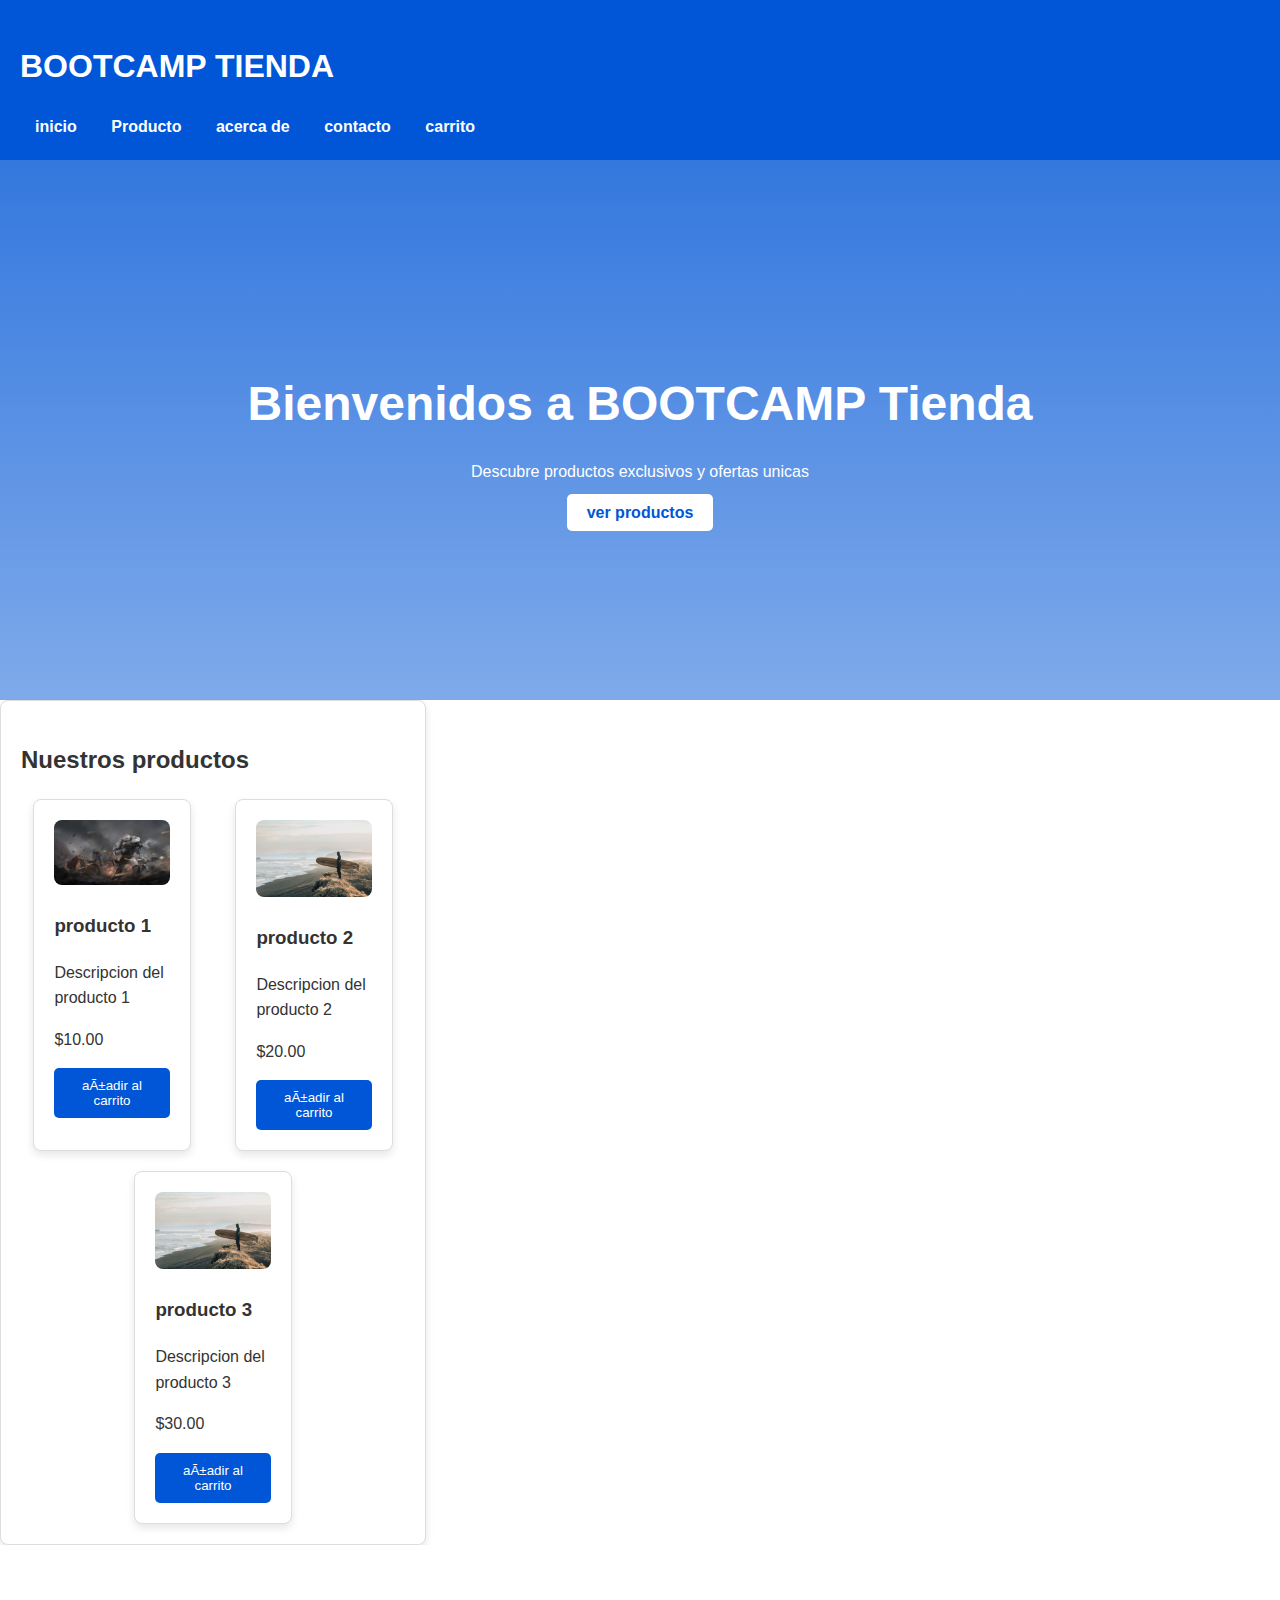
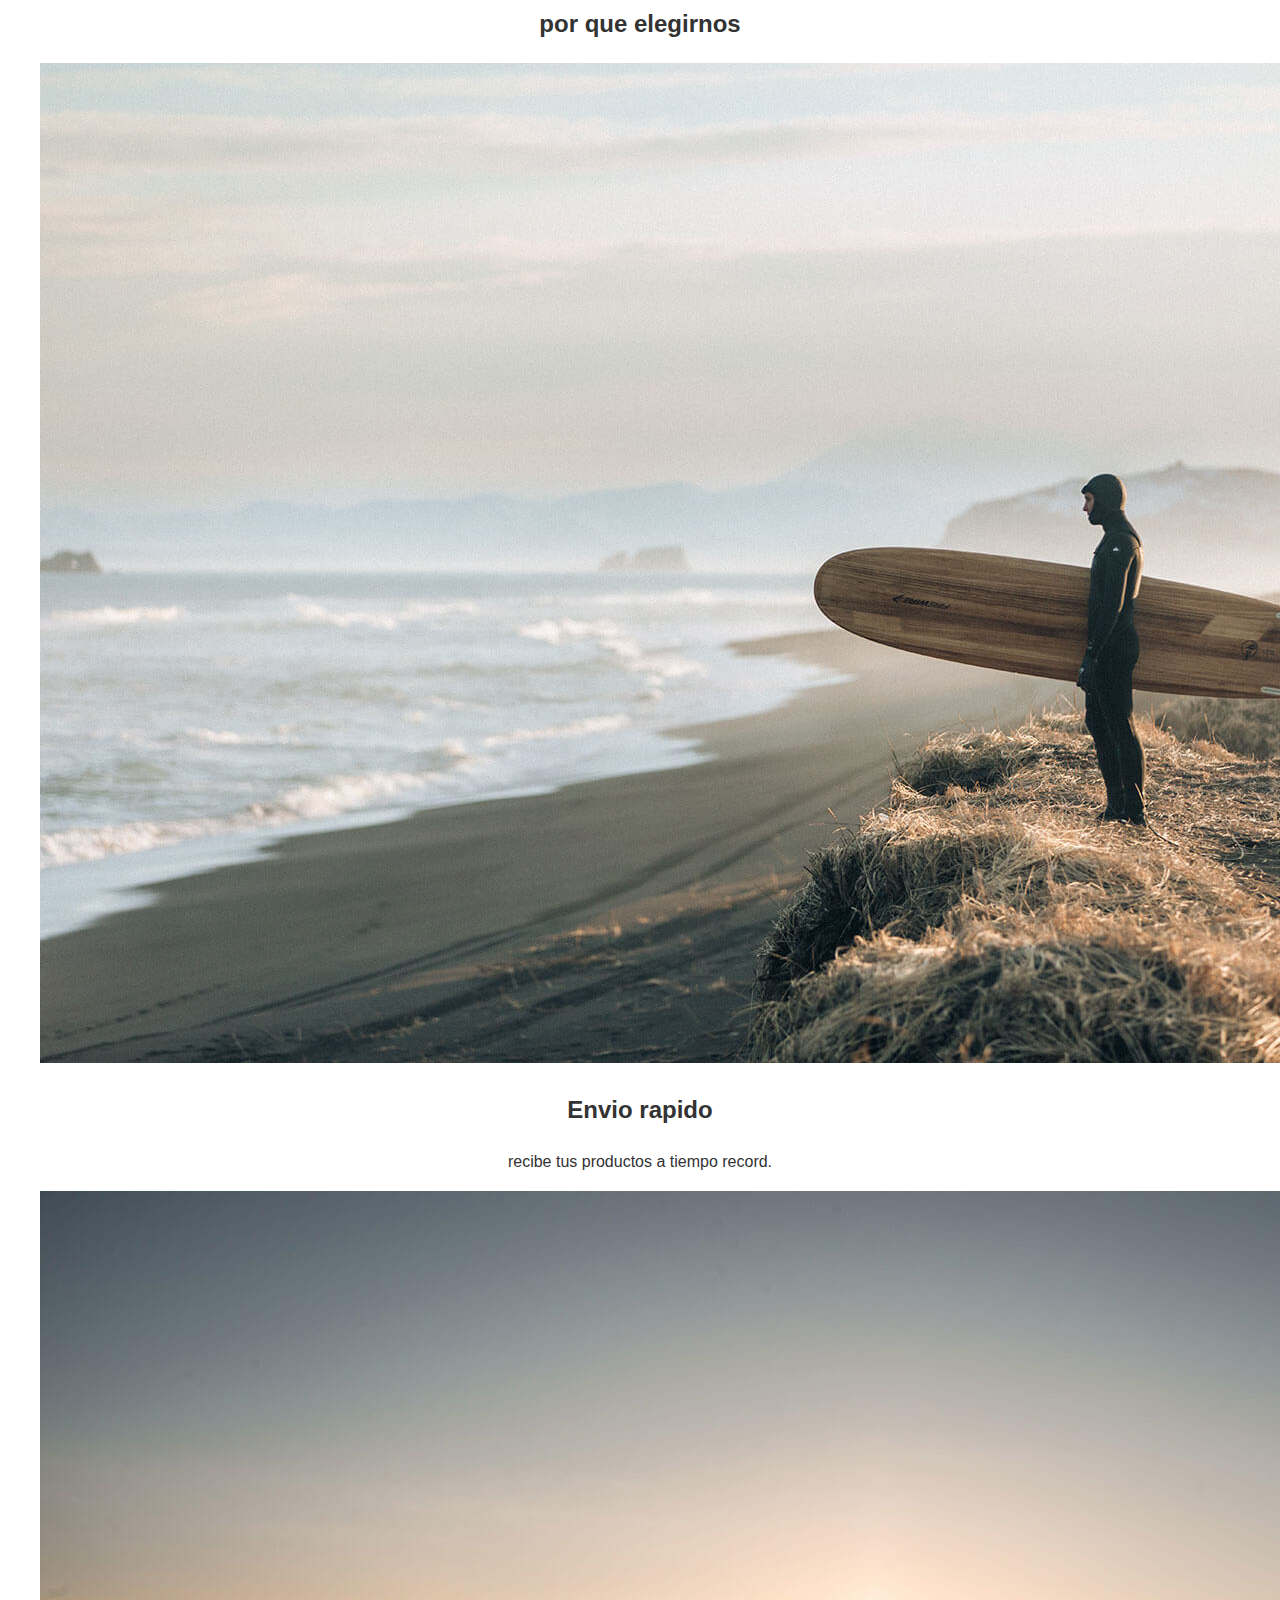
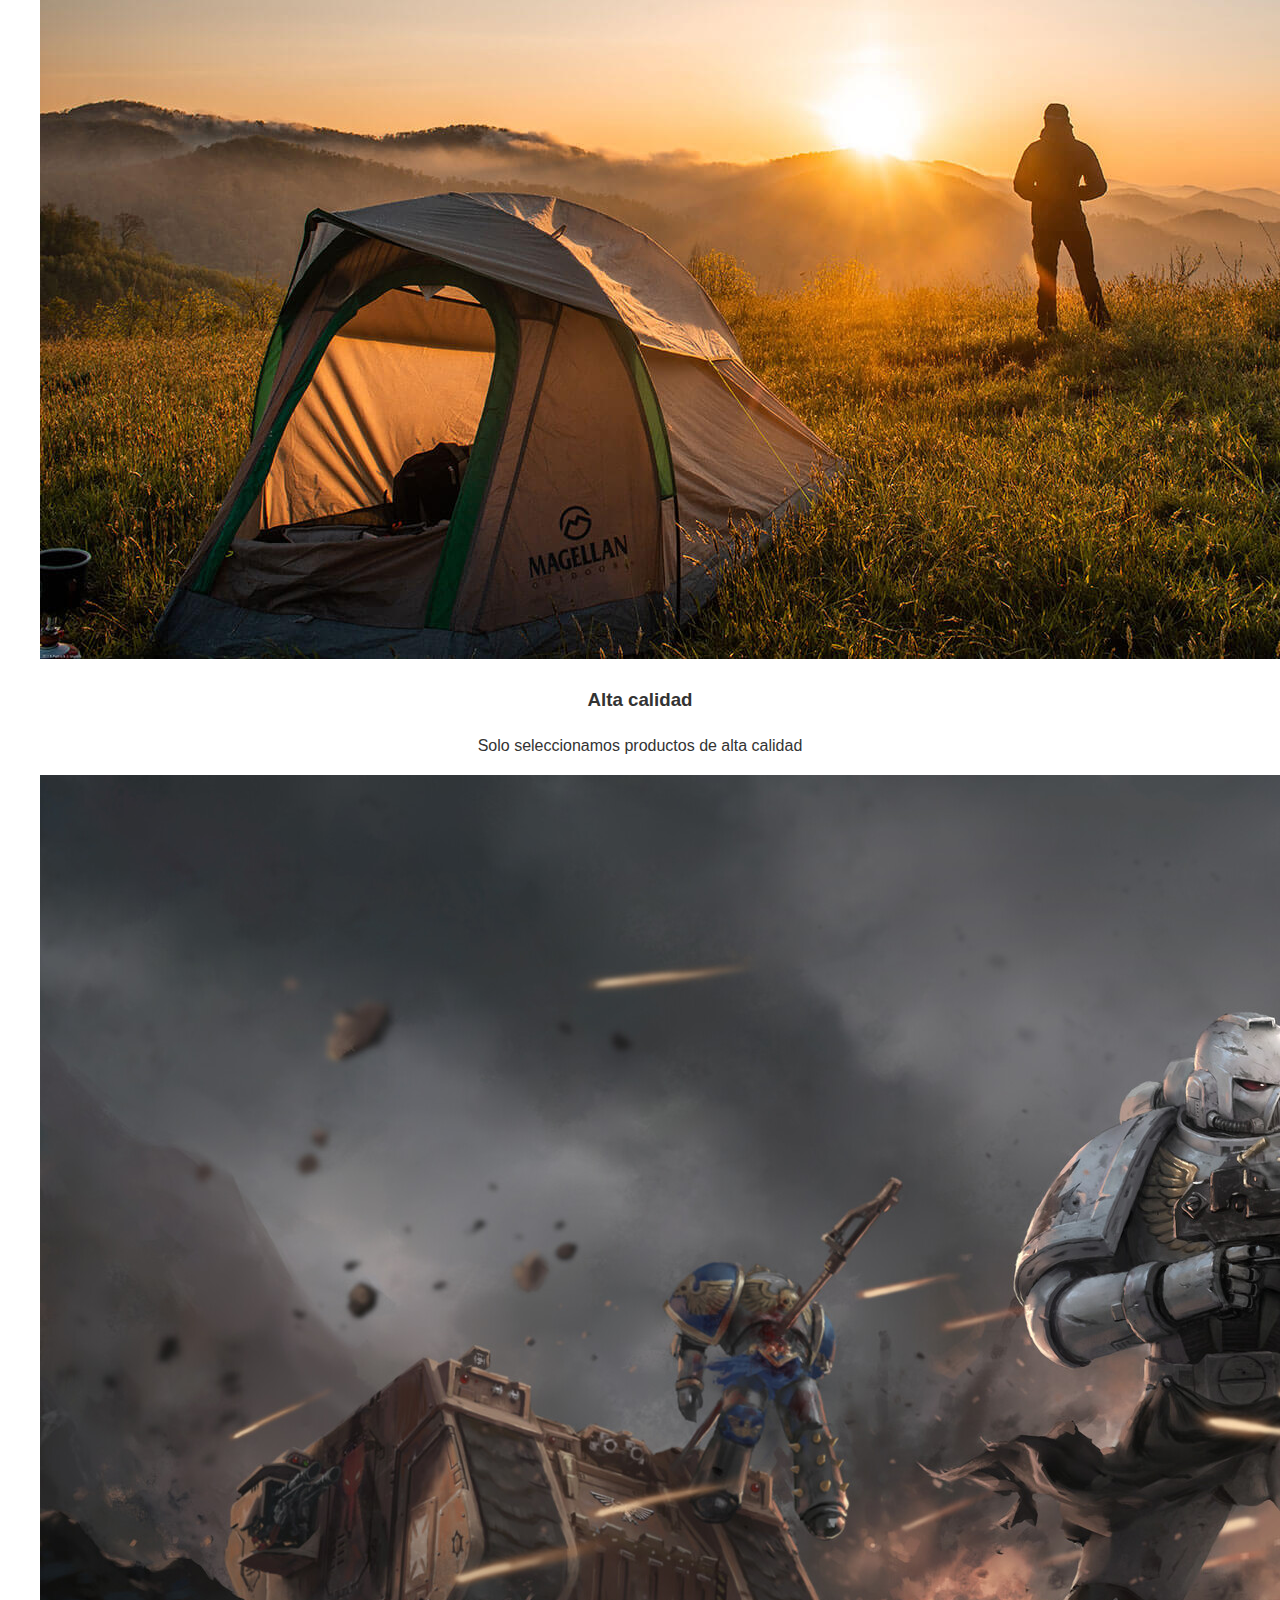
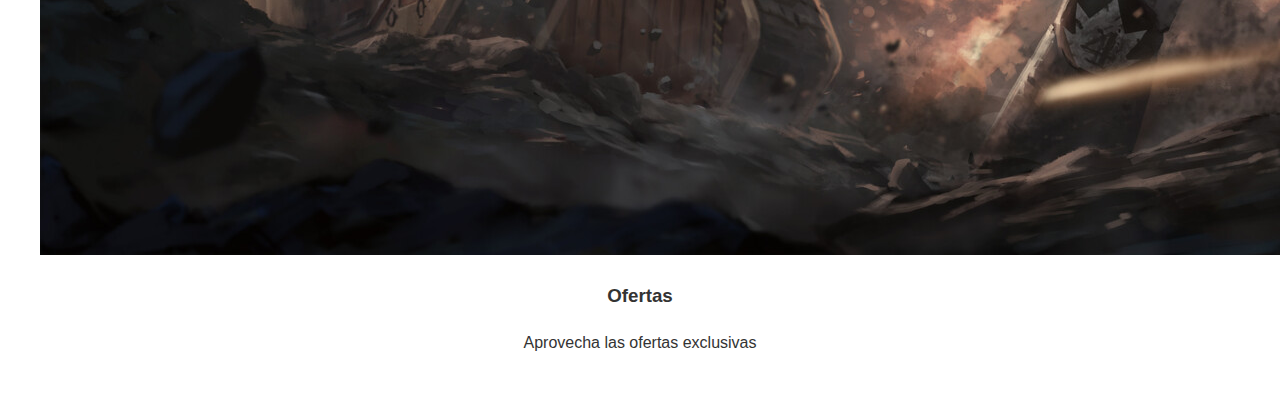
==== index.html @ 717b77e3 "a" ====
<!DOCTYPE html>
<html lang="UFT-8">
<head>
    <meta charset="UFT-8">
    <meta name="viewport" content="width=device-width, inicial-scale=1.0">
    <title>BOOTCAMP TIENDA</title>

    <link rel="stylesheet" href="./assets/css/styles.css">
</head>
<body>
    <header class="header">
        <div class="header-content">
            <h1>BOOTCAMP TIENDA</h1>
                <nav>
                    <a href="index.html">inicio</a>
                    <a href="productos.html">Producto</a>
                    <a href="acercade.html">acerca de</a>
                    <a href="contacto.html">contacto</a>
                    <a href="carrito.html">carrito</a>    
                </nav>
         </div>
    </header>
    
    <section class="hero">
            <div class="hero-content">
                <h1> Bienvenidos a BOOTCAMP Tienda</h1>
                <p>Descubre productos exclusivos y ofertas unicas </p>
                <a href="#productos" class="btn hero-btn">ver productos</a>
            </div>
        <div class="hero-bg"></div>
    </section>
    
    <section class="product" id="productos">
        <h2>Nuestros productos </h2>
        <div class="product-list">
            <div class="product">
                <img src="./assets/img/marine.png" alt="producto 1">
                <h3>producto 1 </h3> 
                <p> Descripcion del producto 1</p>
                <p class="price">$10.00</p>
                <button class="add-to-cart" data-name="producto 1" data-price="10.000">añadir al carrito</button>   
            </div>

            <div class="product">
                <img src="./assets/img/vista-de-playa.jpg" alt="producto 2">
                <h3>producto 2 </h3> 
                <p> Descripcion del producto 2</p>
                <p class="price">$20.00</p>
                <button class="add-to-cart" data-name="producto 2" data-price="20.000">añadir al carrito</button>   
            </div>

            <div class="product">
                <img src="./assets/img/vista-de-playa.jpg" alt="producto 3">
                <h3>producto 3 </h3> 
                <p> Descripcion del producto 3</p>
                <p class="price">$30.00</p>
                <button class="add-to-cart" data-name="producto 3" data-price="30.000">añadir al carrito</button>   
            </div>
        </div>
    </section>
  <section class="features"> 
   <div class="features-list">
      <h2>por que elegirnos</h2>

         <div class="features-list">
              <img src="./assets/img/vista-de-playa.jpg"alt= "envio rapido">
              <h2>Envio rapido</h2>
              <p>recibe tus productos a tiempo record.</p>
        </div>

        <div class="features-list">
            <img src="./assets/img/acampando.jpg"alt= "Alta calidad">
            <h3>Alta calidad</h3>
            <p>Solo seleccionamos productos de alta calidad</p>
      </div>

      <div class="features-list">
        <img src="./assets/img/marine.png"alt= "ofertas">
        <h3>Ofertas</h3>
        <p>Aprovecha las ofertas exclusivas</p>
     </div>
   </div>
  </section>
  <script src="./assets/js/script.js"></script>
</body>
</html>
---- assets/css/styles.css ----
body {
    font-family: Arial, sans-serif;
    line-height: 1.6;
    margin: 0;
    padding: 0;
    color: #333;
  }
 
  header {
    background: #0056d6;
    color: #fff;
    padding: 20px;
    display: flex;
    justify-content: space-between;
    align-items: center;
  }
 
  header nav a {
    color: white;
    text-decoration: none;
    margin: 0 15px;
    font-weight: bold;
  }
 
  header nav a:hover {
    text-decoration: underline;
  }
 
  /* Hero Section */
  .hero {
    position: relative;
    text-align: center;
    color: white;
    height: 60vh;
    display: flex;
    align-items: center;
    justify-content: center;
    background: linear-gradient(to bottom, rgba(0, 86, 214, 0.8), rgba(0, 86, 214, 0.5)), url('hero-bg.jpg');
    background-size: cover;
    background-position: center;
  }
 
  .hero-content {
    z-index: 2;
  }
 
  .hero h1 {
    font-size: 3rem;
    margin-bottom: 10px;
  }
 
  .hero-btn {
    background: white;
    color: #0056d6;
    padding: 10px 20px;
    text-decoration: none;
    font-weight: bold;
    border-radius: 5px;
    transition: 0.3s ease;
  }
 
  .hero-btn:hover {
    background: #003c99;
    color: white;
  }
 
  /* Products Section */
  .products {
    background: #f9f9f9;
    padding: 40px;
    text-align: center;
  }
 
  .product-list {
    display: flex;
    justify-content: space-around;
    gap: 20px;
    flex-wrap: wrap;
  }
 
  .product {
    background: white;
    padding: 20px;
    border: 1px solid #ddd;
    border-radius: 8px;
    box-shadow: 0 4px 8px rgba(0, 0, 0, 0.1);
    width: 30%;
  }
 
  .product img {
    width: 100%;
    border-radius: 8px;
  }
 
  .product button {
    background: #0056d6;
    color: white;
    border: none;
    padding: 10px 15px;
    border-radius: 5px;
    cursor: pointer;
    transition: 0.3s ease;
  }
 
  .product button:hover {
    background: #003c99;
  }
 
  /* Features Section */
  .features {
    padding: 40px;
    background: #fff;
    text-align: center;
  }
 
  .feature-list {
    display: flex;
    justify-content: space-around;
    gap: 20px;
  }
 
  .feature {
    flex: 1;
    text-align: center;
    padding: 20px;
  }
 
  .feature img {
    width: 80px;
    height: 80px;
    margin-bottom: 10px;
  }
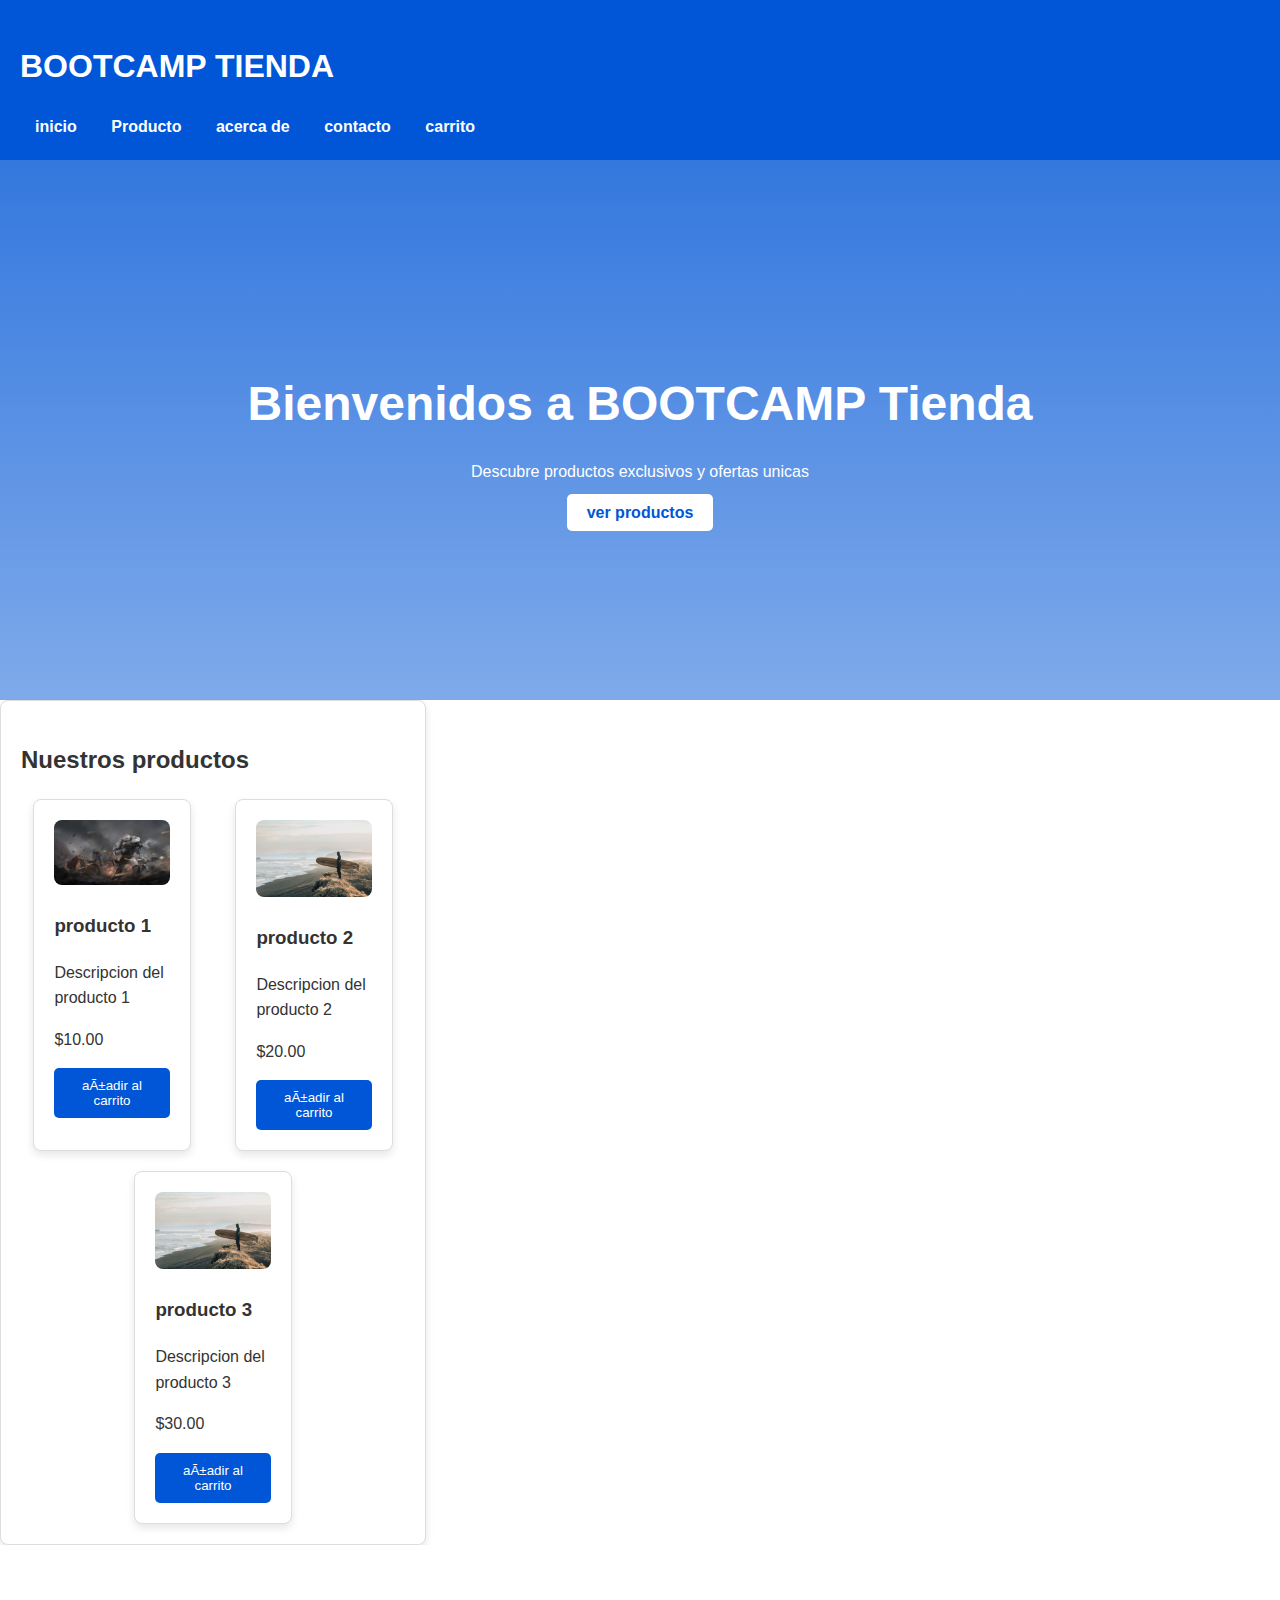
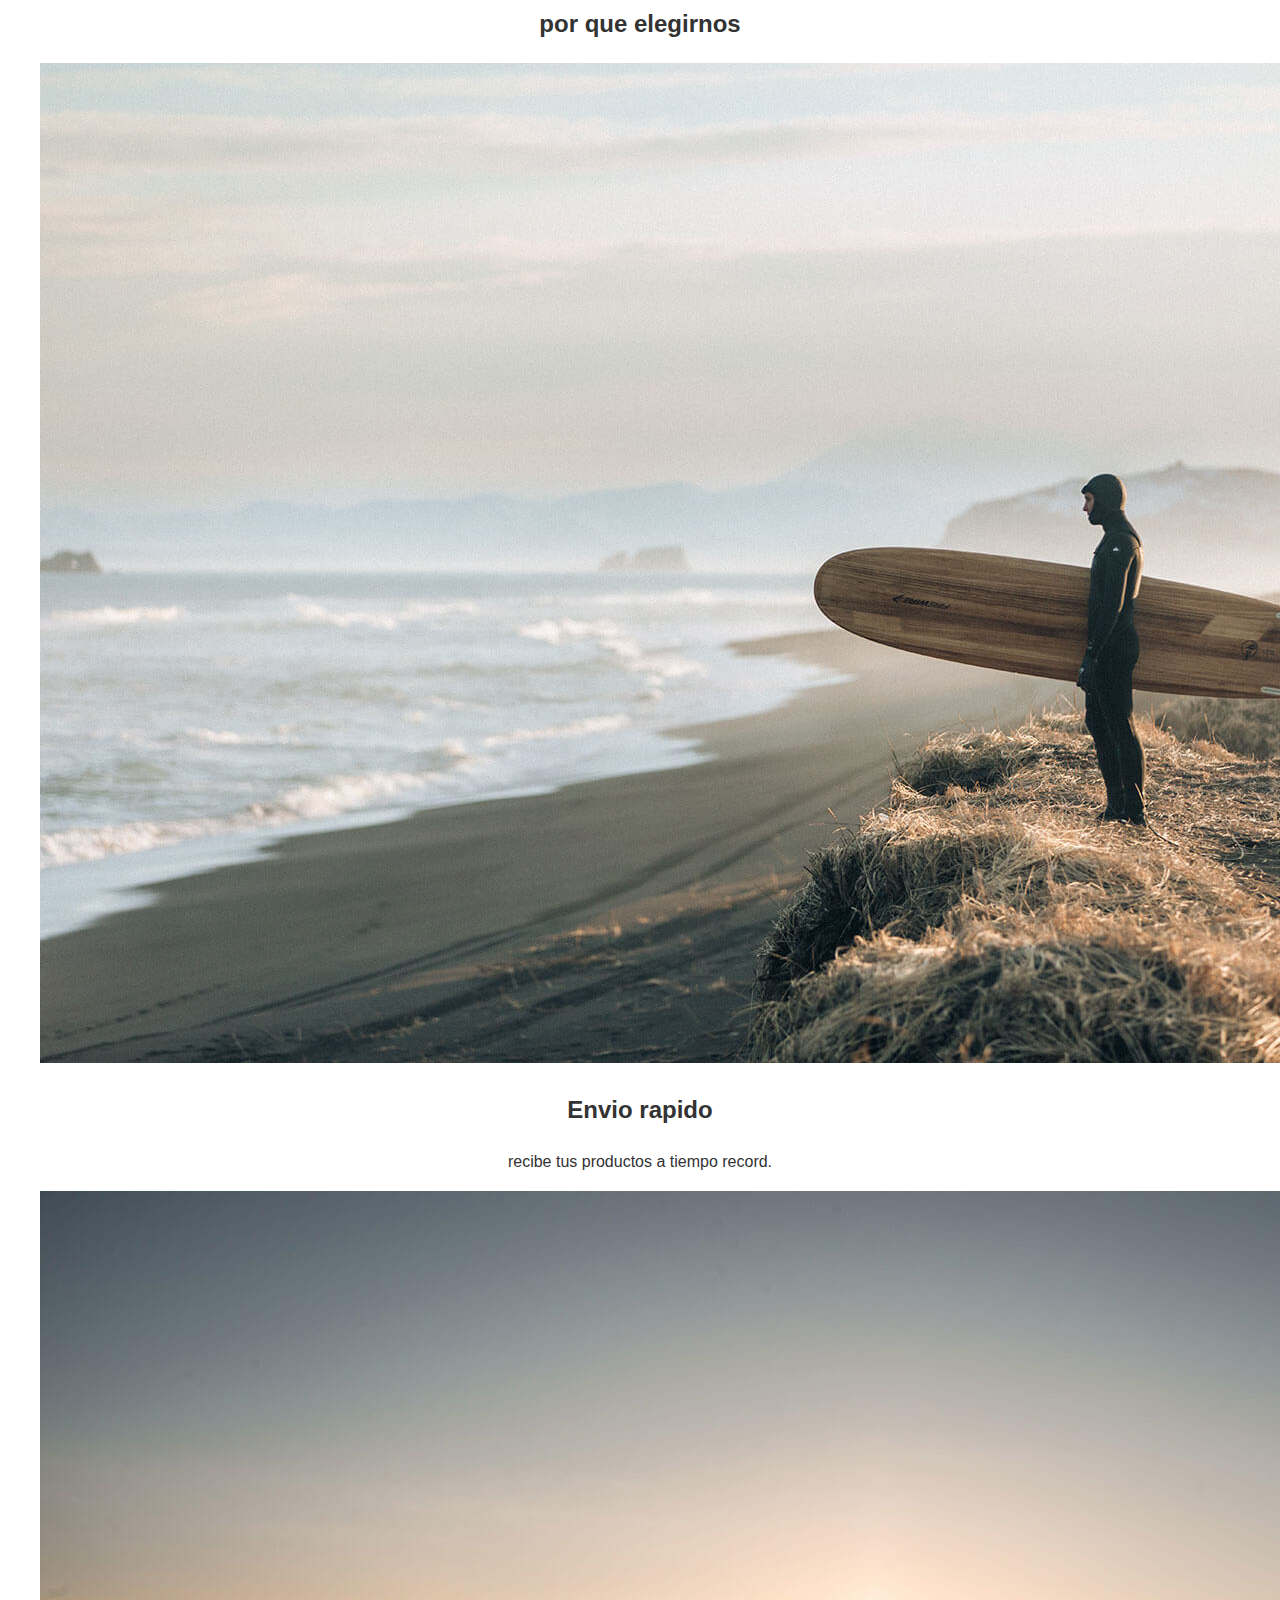
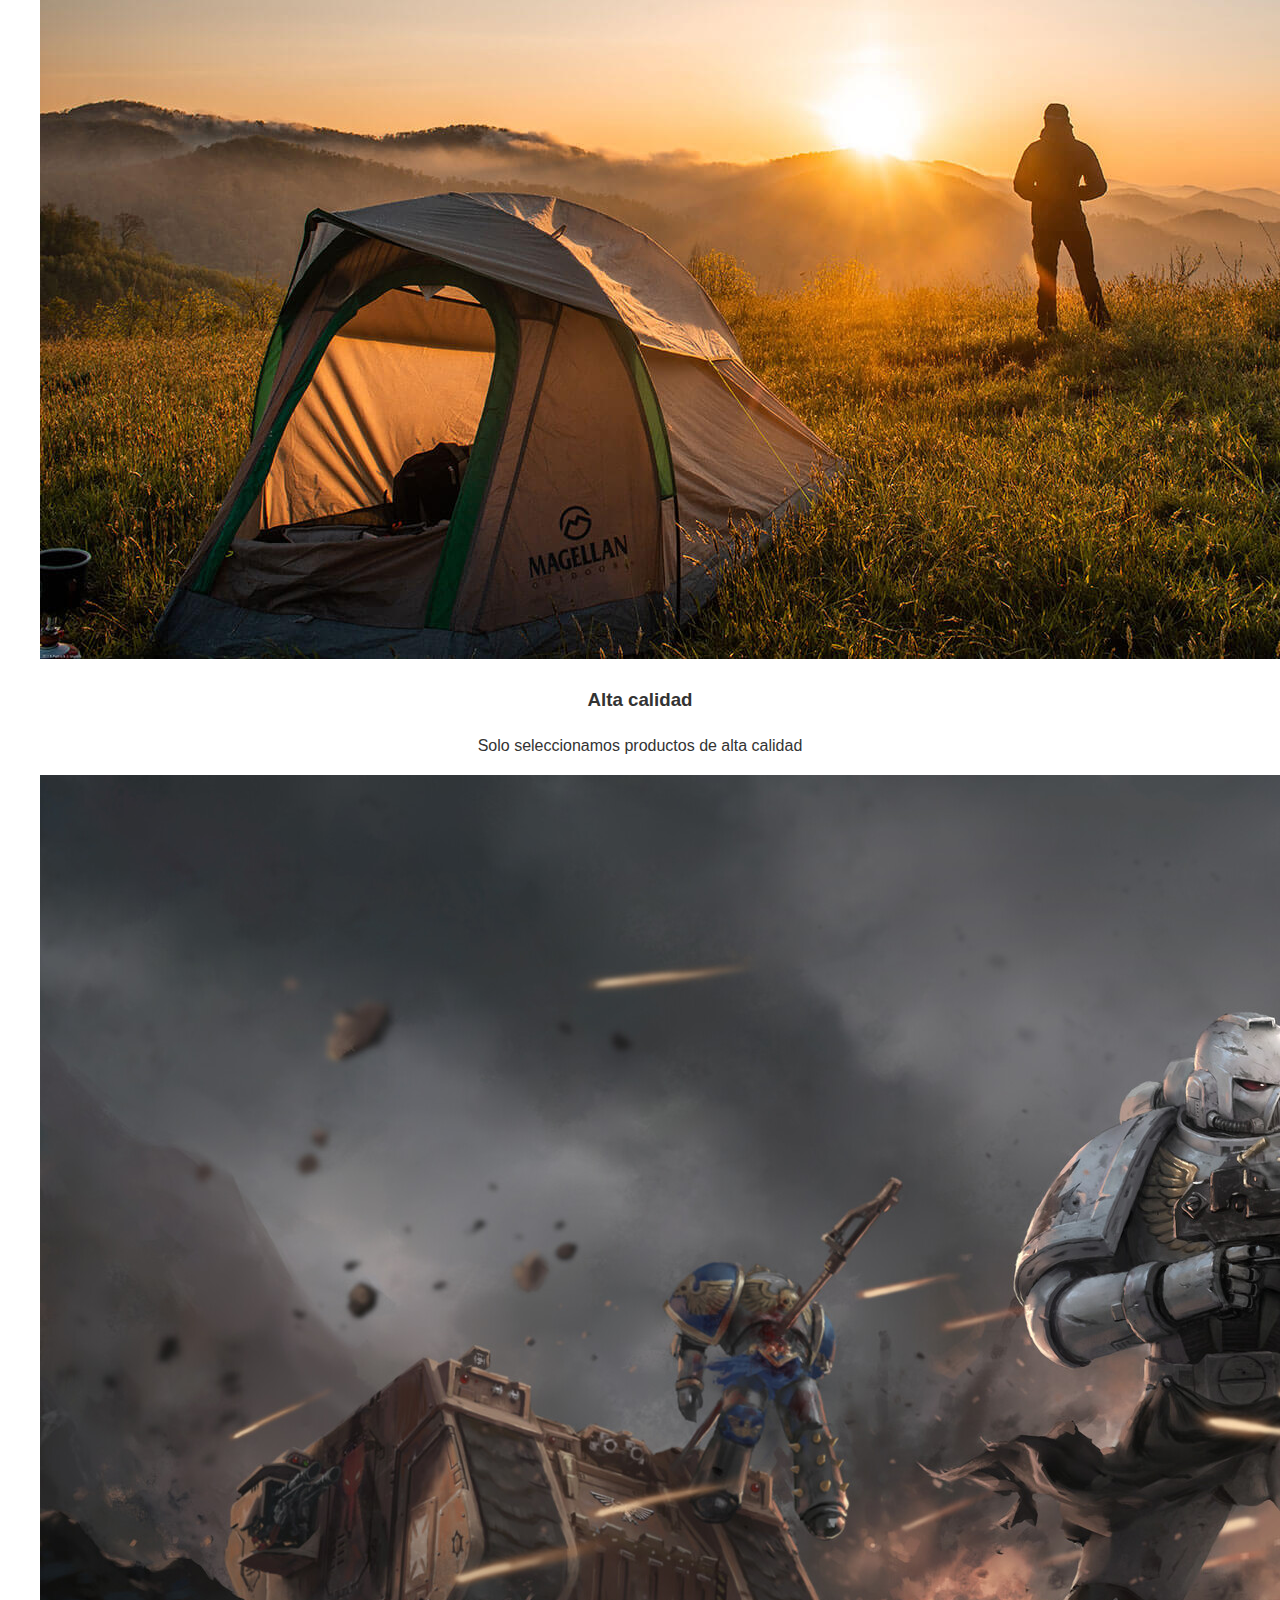
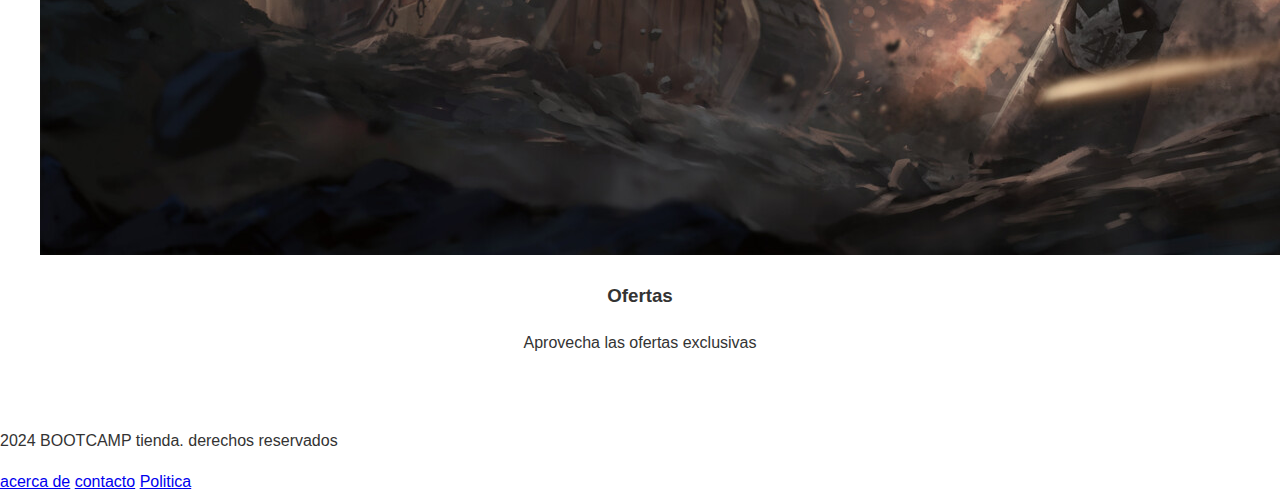
==== commit e3209232: "footer" ====
--- a/index.html
+++ b/index.html
@@ -81,6 +81,18 @@
      </div>
    </div>
   </section>
+  <footer class="footer">
+    <p>2024 BOOTCAMP tienda. derechos reservados</p>
+    <div class="footer-links">
+    <a href="acerca.html"> acerca de</a>
+    <a href="contacto"> contacto</a>
+    <a href="politica"> Politica</a>
+
+    </div>
+    </footer>
+
+
+
   <script src="./assets/js/script.js"></script>
 </body>
 </html>
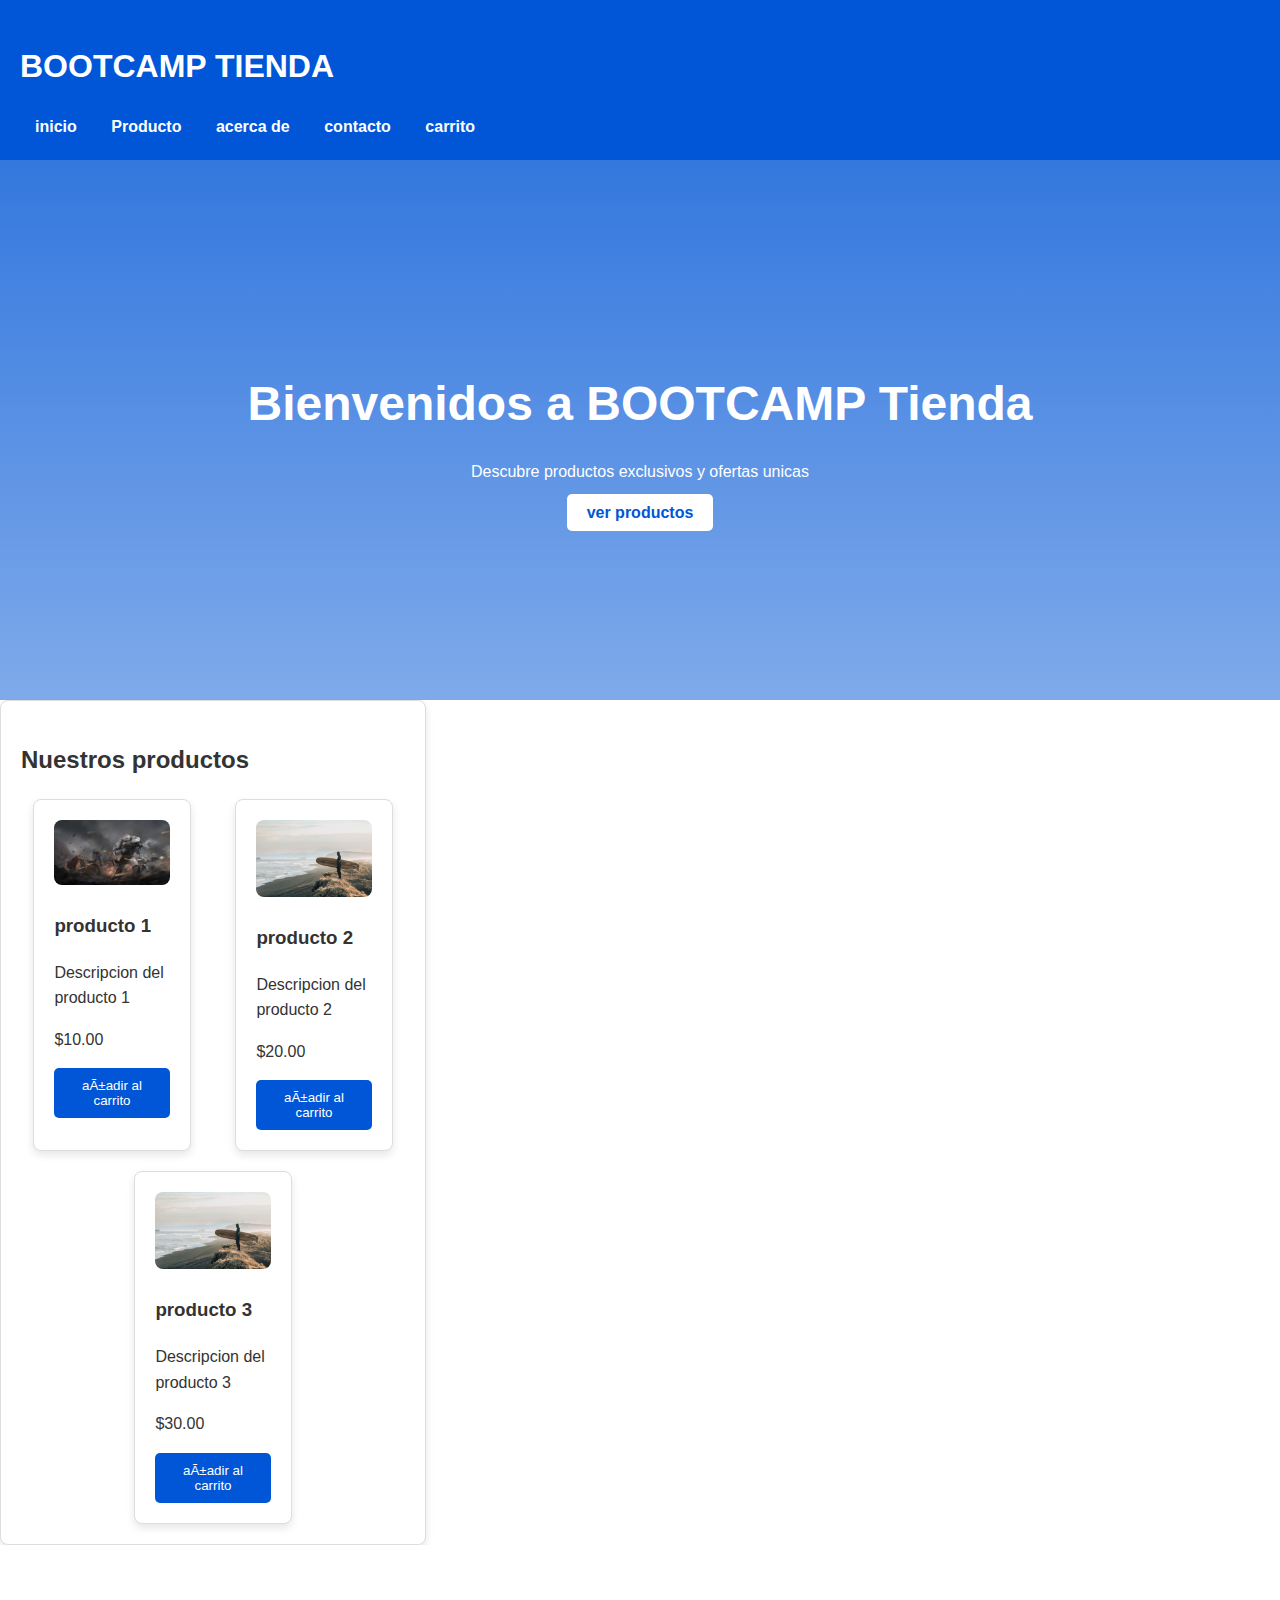
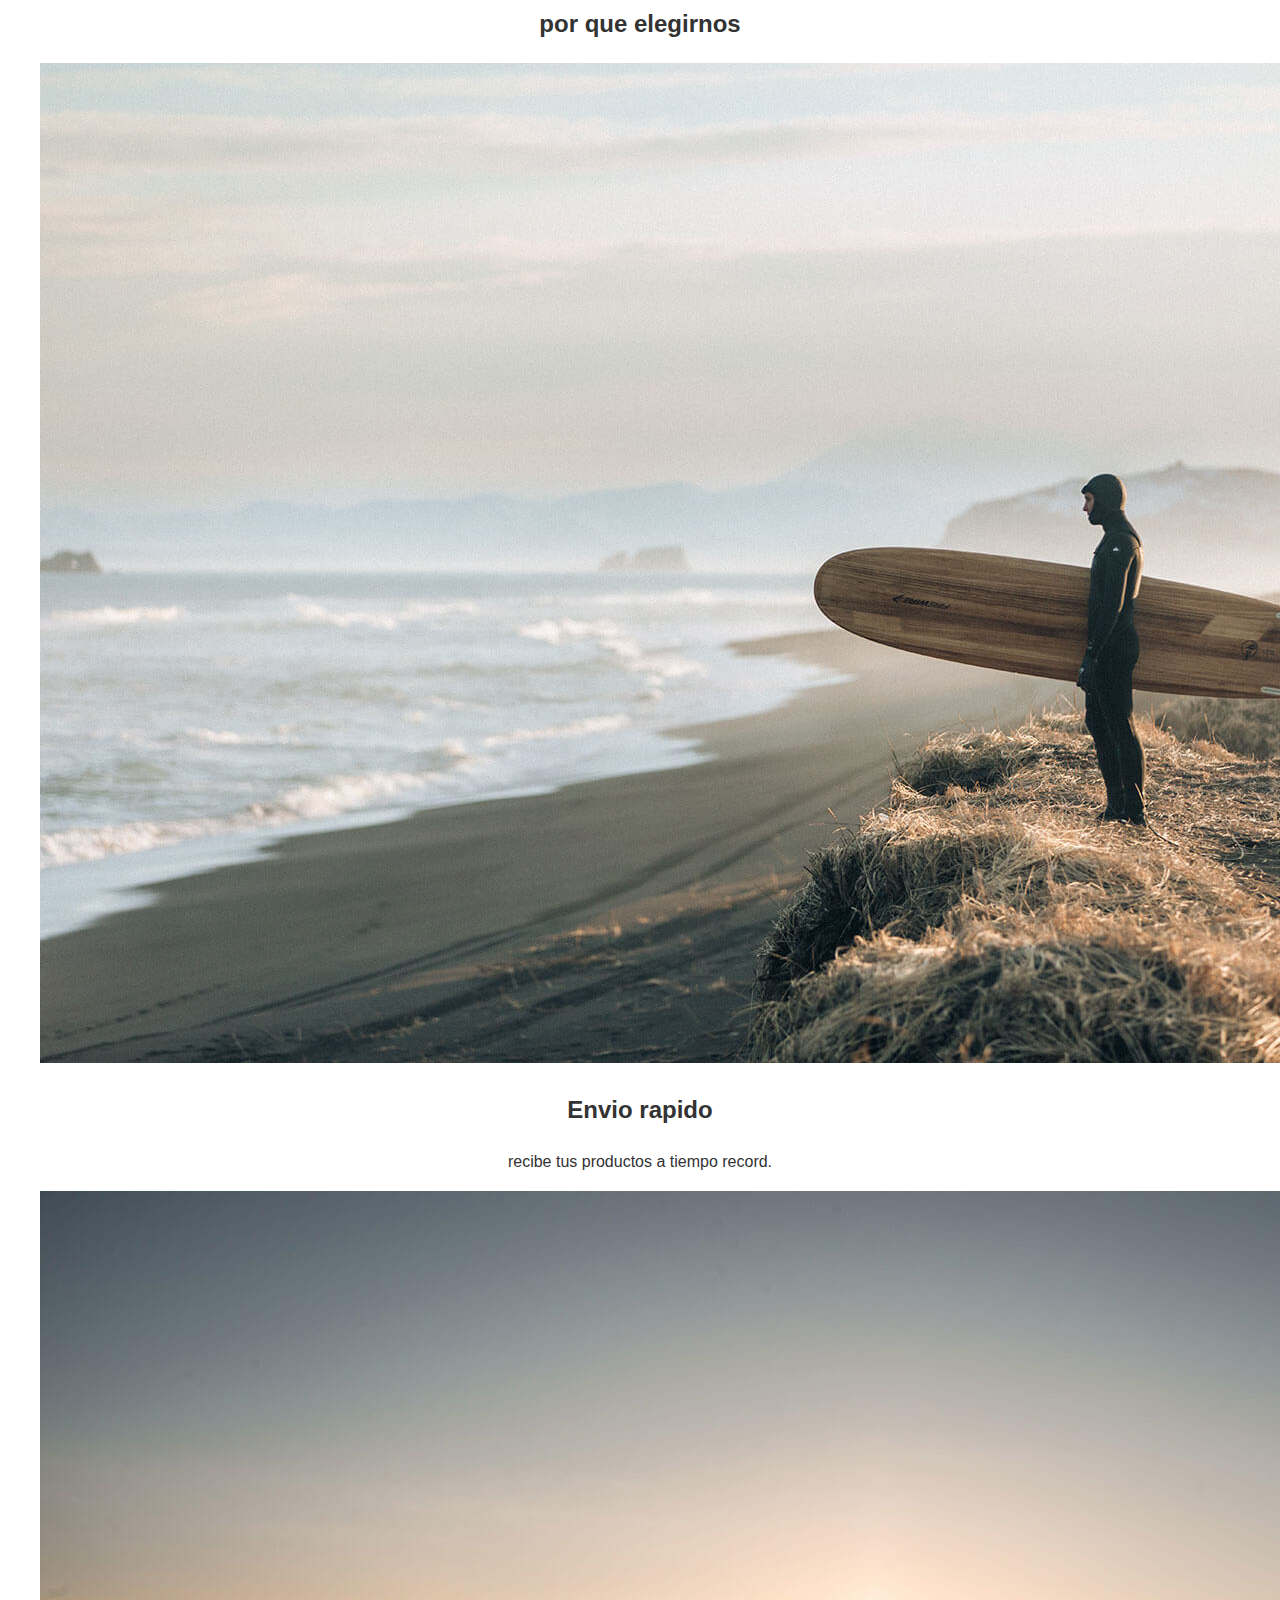
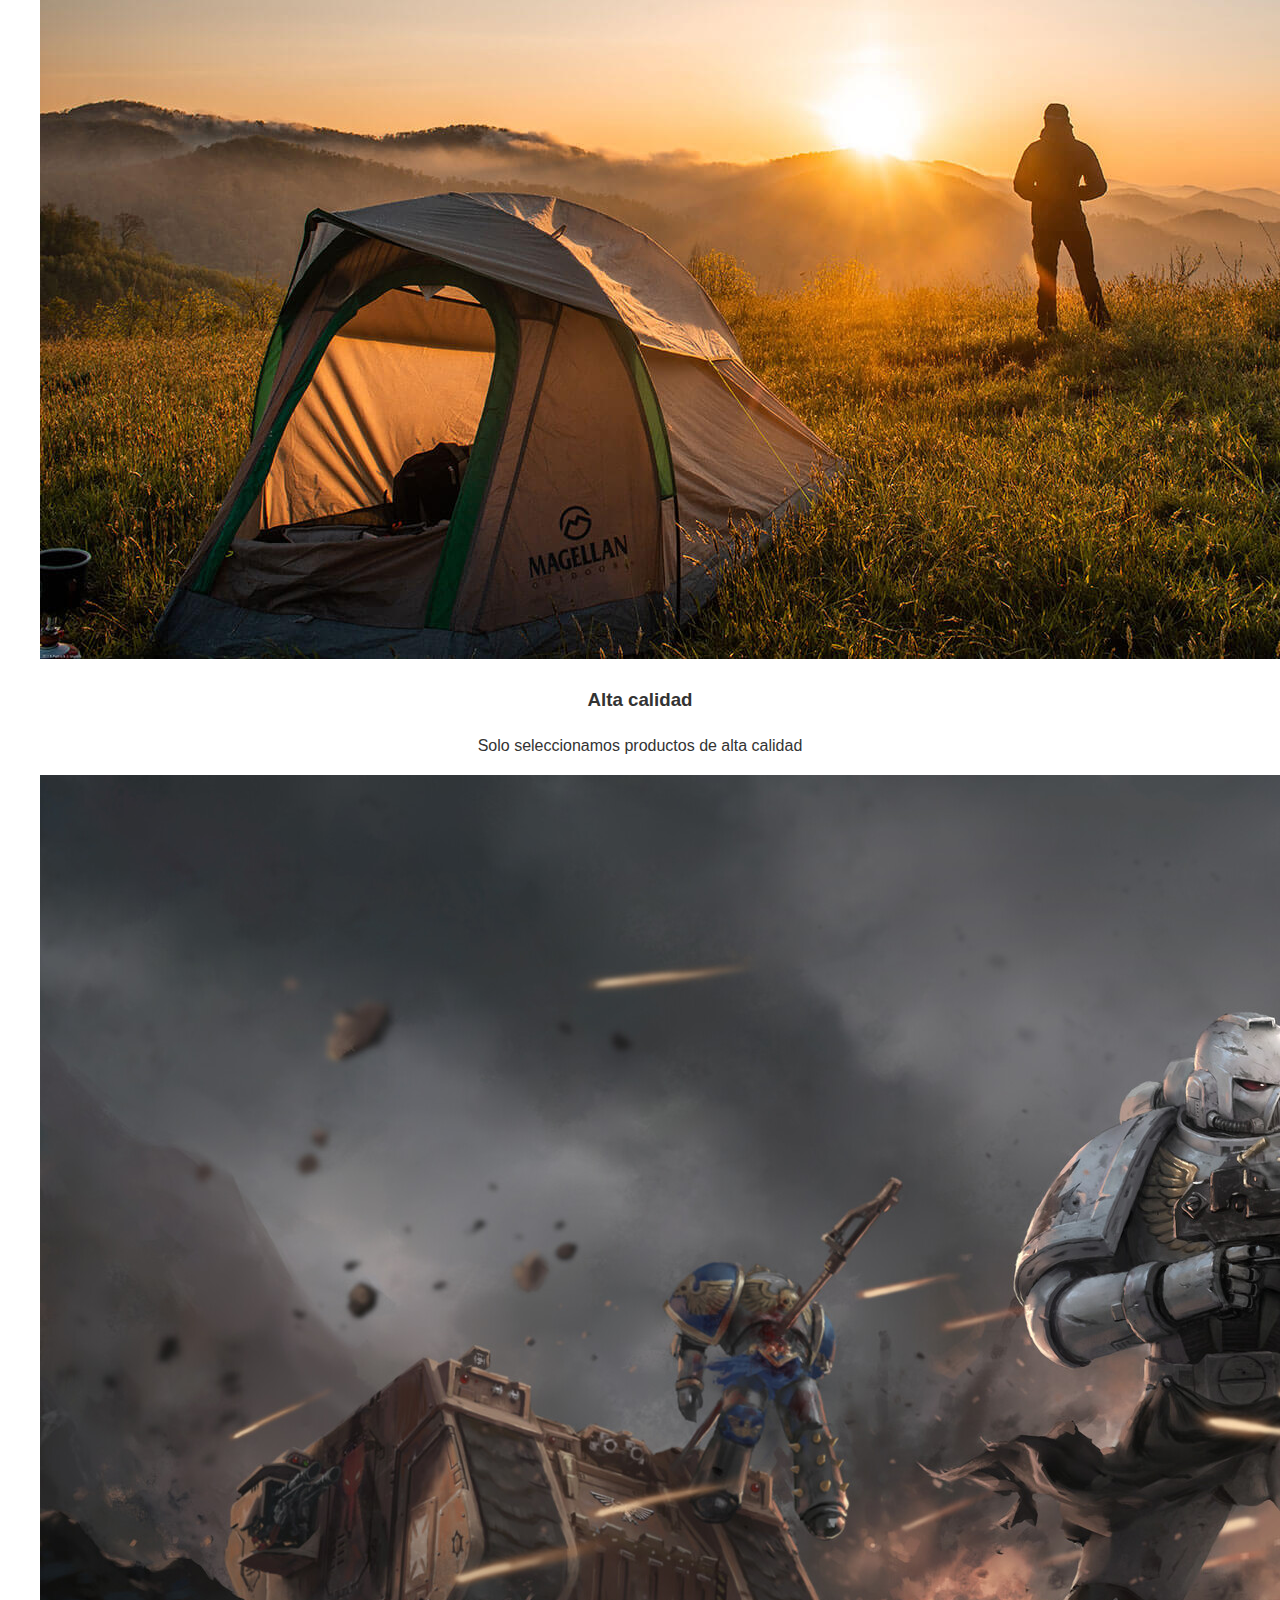
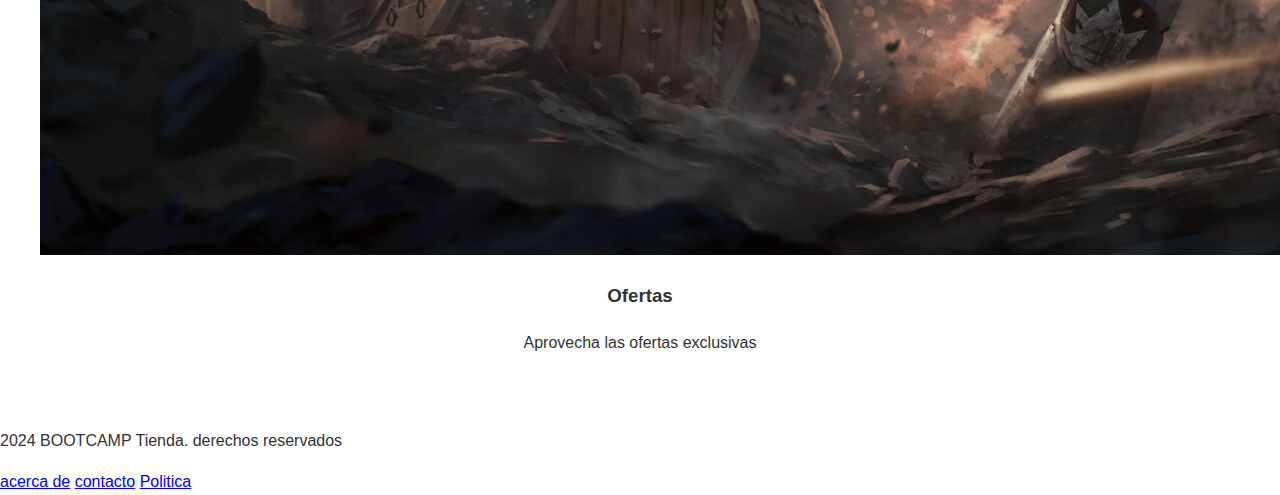
==== commit e4f9033c: "extra producto" ====
--- a/index.html
+++ b/index.html
@@ -81,15 +81,15 @@
      </div>
    </div>
   </section>
+
   <footer class="footer">
-    <p>2024 BOOTCAMP tienda. derechos reservados</p>
+    <p>2024 BOOTCAMP Tienda. derechos reservados</p>
     <div class="footer-links">
     <a href="acerca.html"> acerca de</a>
     <a href="contacto"> contacto</a>
     <a href="politica"> Politica</a>
-
     </div>
-    </footer>
+  </footer>
 
 
 
